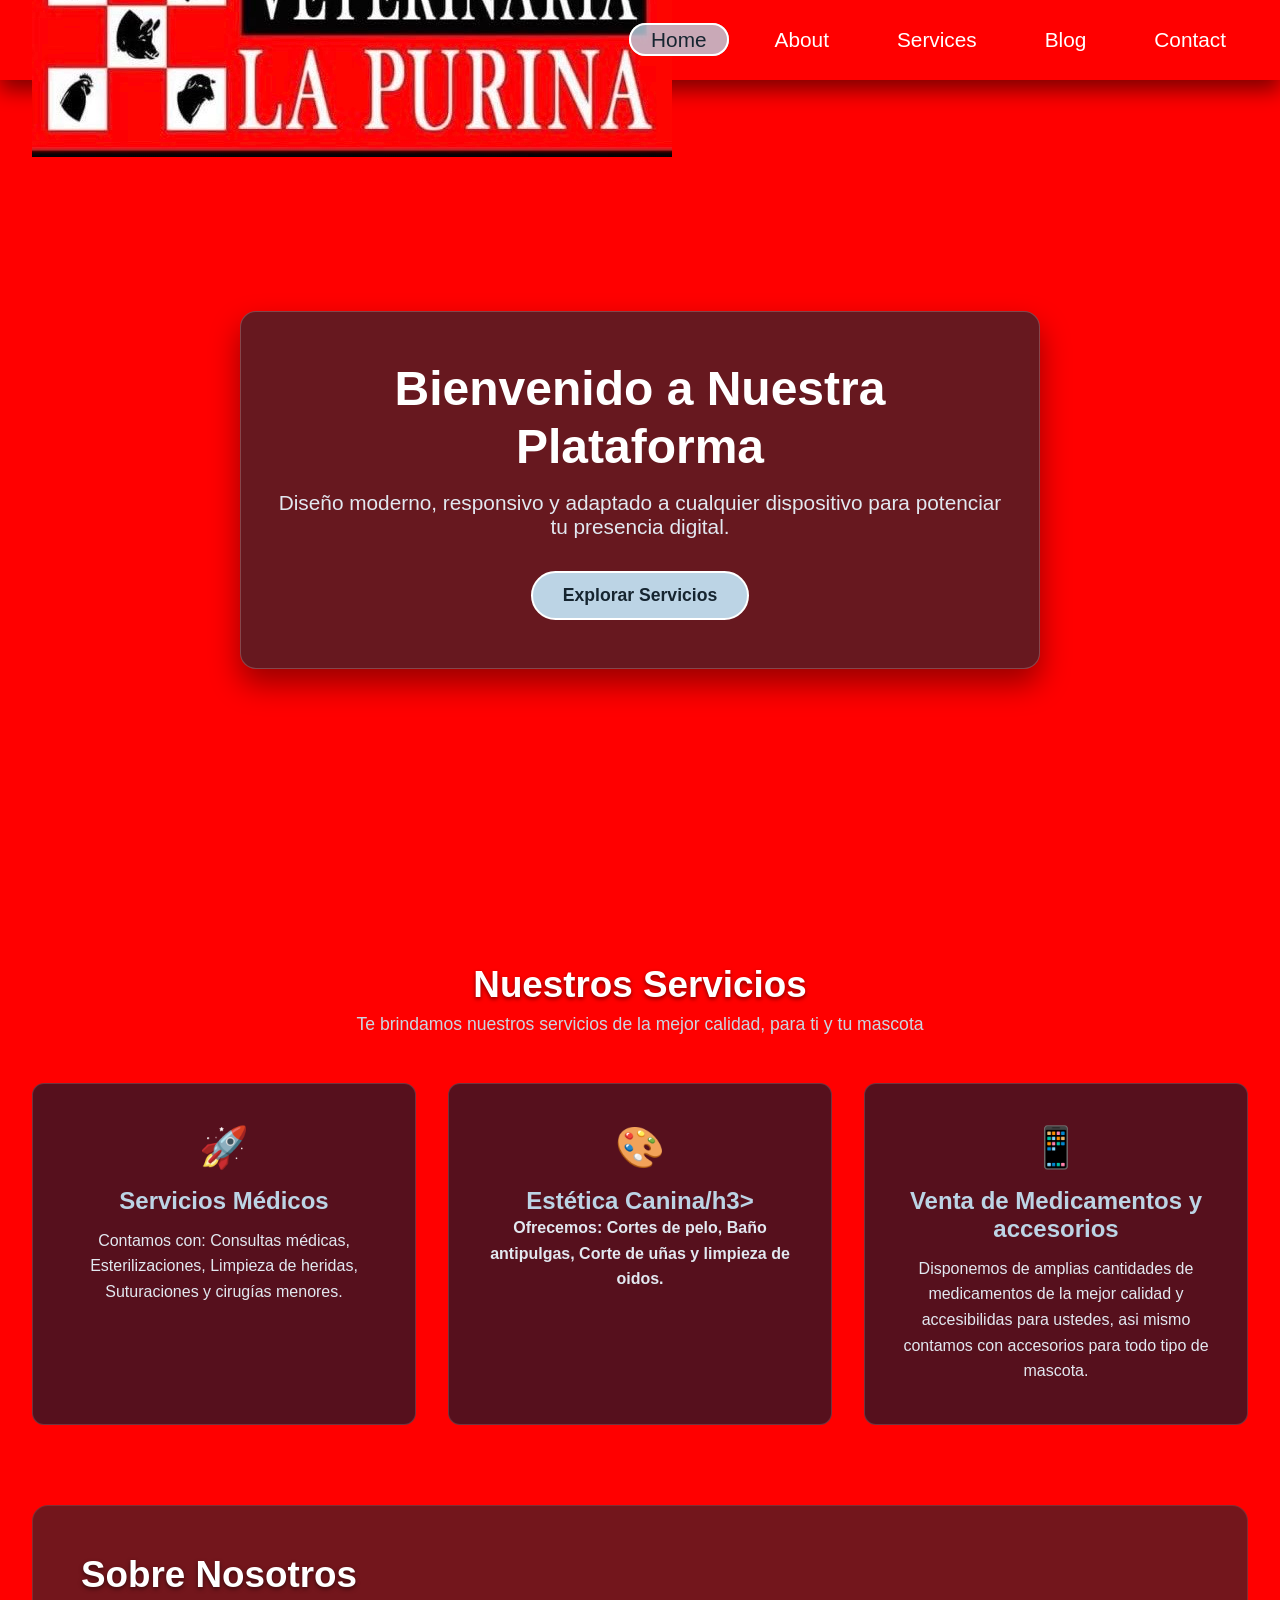
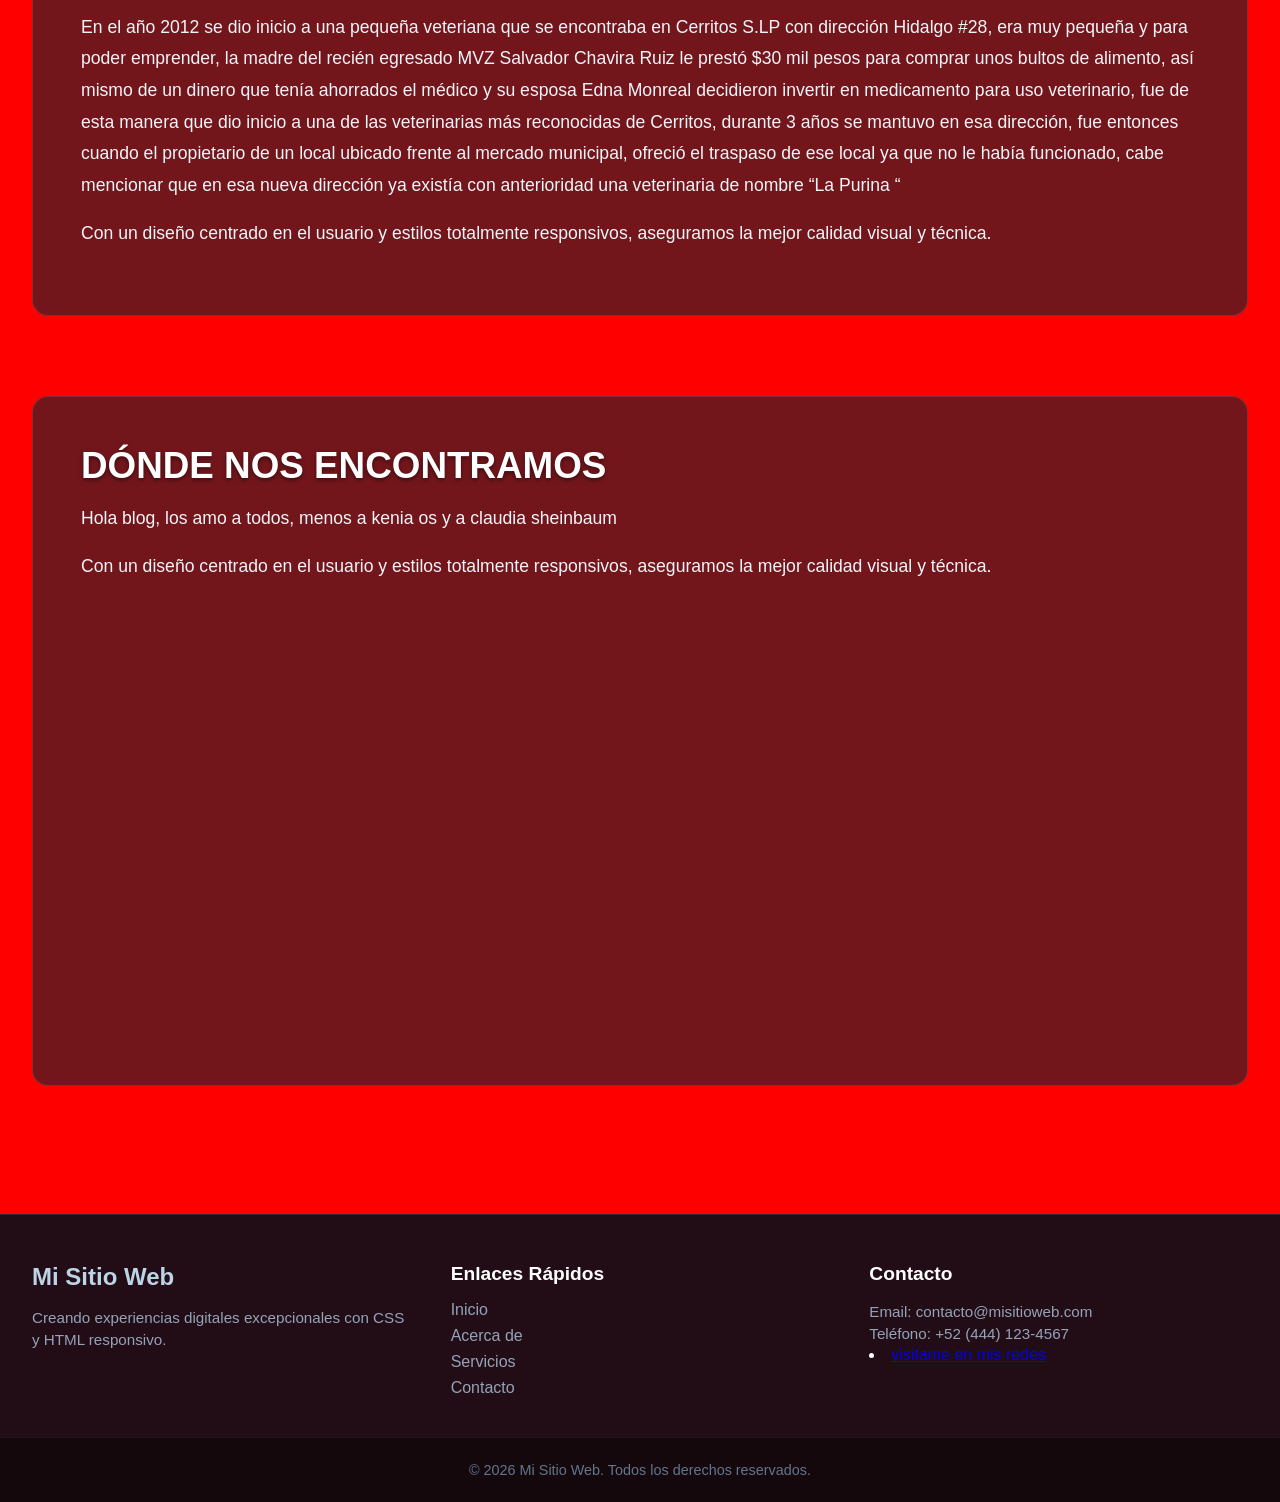
==== index.html @ 288d13ca "subiendo" ====
<!DOCTYPE html>
<html lang="es">
<head>
    <meta charset="UTF-8">
    <meta name="viewport" content="width=device-width, initial-scale=1.0">
    <title>Sitio Web Completo con Navegación Adaptativa</title>

    <!-- Enlace a la hoja de estilos CSS general -->
    <link rel="stylesheet" href="style.css">
</head>
<style>
    

</style>
<body>
    <meta name="viewport" content="width=device-width", initial-scale="1.0"> 

    <!-- ==========================================
         HEADER / ENCABEZADO
         Contiene la barra de navegación (existente)
         y la sección Hero (banner principal de bienvenida).
         ========================================== -->
    <header class="site-header">
        
        <!-- BARRA DE NAVEGACIÓN (Estructura intacta) -->
        <nav class="navbar">
            <div class="navbar-container">
                <!-- Logotipo del sitio web -->
                <a href="index.html" class="navbar-logo">
                    <div class="logo-purina">
                        <img src="imagenesjiji\logo-purina.jpg" alt="">
                    </div>
                </a>
                
                <!-- Botón de menú hamburguesa para dispositivos móviles -->
                <button class="navbar-toggle" aria-label="Abrir menú">
                    <span class="bar"></span>
                    <span class="bar"></span>
                    <span class="bar"></span>
                </button>

                <!-- Menú principal con enlaces de navegación -->
                <ul class="navbar-menu">
                    <li> <a href="#" class="active"> Home </a> </li>
                    <li> <a href="#about"> About </a> </li>
                    <li> <a href="#services"> Services </a> </li>
                    <li> <a href="#blog"> Blog </a> </li>
                    <li> <a href="#contact"> Contact </a> </li>
                </ul>
            </div>
        </nav>

        <!-- SECCIÓN HERO
             Presentación visual de impacto justo debajo de la barra de navegación.
             Función: Captar la atención inmediata del visitante y ofrecer una acción directa (CTA). -->
        <div class="hero-container">
            <div class="hero-content">
                <!-- Título principal de la página -->
                <h1 class="hero-title">Bienvenido a Nuestra Plataforma</h1>
                <!-- Breve descripción o subtítulo persuasivo -->
                <p class="hero-subtitle">Diseño moderno, responsivo y adaptado a cualquier dispositivo para potenciar tu presencia digital.</p>
                <!-- Botón de llamada a la acción (Call To Action) -->
                <a href="#services" class="hero-btn">Explorar Servicios</a>
            </div>
        </div>

    </header>


    <!-- ==========================================
         MAIN / CONTENIDO PRINCIPAL
         Contenedor semántico principal del sitio web.
         Aloja el contenido relevante dividido en secciones.
         ========================================== -->
    <main class="main-content">

        <!-- SECCIÓN DE SERVICIOS / CARACTERÍSTICAS
             Función: Presentar los servicios o características clave en formato de cuadrícula (cards). -->
        <section id="services" class="content-section">
            <div class="section-header">
                <h2 class="section-title">Nuestros Servicios</h2>
                <p class="section-description">Te brindamos nuestros servicios de la mejor calidad, para ti y tu mascota</p>
            </div>

            <!-- Cuadrícula flexible para organizar las tarjetas de información -->
            <div class="cards-grid">
                <!-- Tarjeta 1 -->
                <article class="card">
                    <div class="card-icon">🚀</div>
                    <h3 class="card-title">Servicios Médicos</h3>
                    <p class="card-text">Contamos con: Consultas médicas, Esterilizaciones, Limpieza de heridas, Suturaciones y cirugías menores.</p>
                </article>

                <!-- Tarjeta 2 -->
                <article class="card">
                    <div class="card-icon">🎨</div>
                    <h3 class="card-title">Estética Canina/h3>
                    <p class="card-text">Ofrecemos: Cortes de pelo, Baño antipulgas, Corte de uñas y limpieza de oidos.</p>
                </article>

                <!-- Tarjeta 3 -->
                <article class="card">
                    <div class="card-icon">📱</div>
                    <h3 class="card-title">Venta de Medicamentos y accesorios</h3>
                    <p class="card-text">Disponemos de amplias cantidades de medicamentos de la mejor calidad y accesibilidas para ustedes, asi mismo contamos con accesorios para todo tipo de mascota.</p>
                </article>
            </div>
        </section>


        <!-- SECCIÓN "ACERCA DE" / INFORMACIÓN
             Función: Ofrecer contexto adicional sobre la empresa o proyecto. -->
        <section id="about" class="content-section about-section">
            <div class="about-container">
                <div class="about-text">
                    <h2 class="section-title">Sobre Nosotros</h2>
                    <p>En el año 2012 se dio inicio a una pequeña veteriana que se encontraba en Cerritos S.LP con dirección Hidalgo #28, era muy pequeña y para poder emprender, la madre del recién egresado MVZ Salvador Chavira Ruiz le prestó $30 mil pesos para comprar unos bultos de alimento, así mismo de un dinero que tenía ahorrados el médico y su esposa Edna Monreal decidieron invertir en medicamento para uso veterinario, fue de esta manera que dio inicio a una de las veterinarias más reconocidas de Cerritos, durante 3 años se mantuvo en esa dirección, fue entonces cuando el propietario de un local ubicado frente al mercado municipal, ofreció el traspaso de ese local ya que no le había funcionado, cabe mencionar que en esa nueva dirección ya existía con anterioridad una veterinaria de nombre “La Purina “</p>
                    <p>Con un diseño centrado en el usuario y estilos totalmente responsivos, aseguramos la mejor calidad visual y técnica.</p>

                </div>
                <div class="imagen-perros">
                    <img src="perritos.jpg" alt="">
                </div>
            </div>
        </section>

         <section id="blog" class="content-section about-section">
            <div class="about-container">
                <div class="about-text">
                    <h2 class="section-title">DÓNDE NOS ENCONTRAMOS</h2>
                    <p>Hola blog, los amo a todos, menos a kenia os y a claudia sheinbaum</p>
                    <p>Con un diseño centrado en el usuario y estilos totalmente responsivos, aseguramos la mejor calidad visual y técnica.</p>
                    <div style="text-align: center;">
                    <iframe src="https://www.google.com/maps/embed?pb=!1m18!1m12!1m3!1d3687.876707728631!2d-100.28453052446372!3d22.43366588804767!2m3!1f0!2f0!3f0!3m2!1i1024!2i768!4f13.1!3m3!1m2!1s0x867ff30046dfb883%3A0x8f67eca209206861!2sLA%20PURINA!5e0!3m2!1ses!2smx!4v1791862639287!5m2!1ses!2smx" width="600" height="450" style="border:0;" allowfullscreen="" loading="lazy" referrerpolicy="strict-origin-when-cross-origin"></iframe>
                    </div>
                </div>
            </div>
        </section>

    </main>


    <!-- ==========================================
         FOOTER / PIE DE PÁGINA
         Función: Mostrar información de derechos, enlaces útiles y redes sociales.
         ========================================== -->
    <footer id="contact" class="site-footer">
        <div class="footer-container">
            <!-- Columna 1: Información de marca -->
            <div class="footer-col">
                <h4 class="footer-brand">Mi Sitio Web</h4>
                <p class="footer-desc">Creando experiencias digitales excepcionales con CSS y HTML responsivo.</p>
            </div>

            <!-- Columna 2: Enlaces rápidos de navegación -->
            <div class="footer-col">
                <h5 class="footer-heading">Enlaces Rápidos</h5>
                <ul class="footer-links">
                    <li><a href="#">Inicio</a></li>
                    <li><a href="#about">Acerca de</a></li>
                    <li><a href="#services">Servicios</a></li>
                    <li><a href="#contact">Contacto</a></li>
                    
                </ul>
            </div>

            <!-- Columna 3: Información de contacto -->
            <div class="footer-col">
                <h5 class="footer-heading">Contacto</h5>
                <p>Email: contacto@misitioweb.com</p>
                <p>Teléfono: +52 (444) 123-4567</p>
                <li><a href="https://www.google.com/goto?url=CAESWgHrOzAVb-h51M-7DZMHD22F2pgbnqU959PinUOliaa9GyNeIK_6hIZGi76GDvhZRww_ftfJ7bULZA6fJxw4mFosNHJGTcR0P3LI-nWH-2lZt_C1gn90ncN5Ng">visitame en mis redes</a></li>
            </div>
        </div>

        <!-- Barra inferior de derechos de autor -->
        <div class="footer-bottom">
            <p>&copy; 2026 Mi Sitio Web. Todos los derechos reservados.</p>
        </div>
    </footer>

    <!-- Script de control del menú móvil -->
    <script src="script.js"></script>
</body>
</html>
---- style.css ----
/* ==========================================================================
IMPORTACIÓN DE FUENTES Y CONFIGURACIÓN GLOBAL
========================================================================== */
@import url('https://fonts.googleapis.com/css2?family=Fira+Sans:wght@300;400;500;600&family=Jost:ital,wght@0,100..900;1,100..900&family=Short+Stack&display=swap');

* {
  margin: 0;
  padding: 0;
  box-sizing: border-box;
}

body {
  font-family: Impact, Haettenschweiler, 'Arial Narrow Bold', sans-serif;
  min-height: 100vh;
  background: red;
  color: #ffffff;
}

/* ==========================================================================
BARRA DE NAVEGACIÓN
========================================================================== */
.navbar {
  display: flex;
  align-items: center;
  justify-content: center;
  height: 80px;
  width: 100%;
  position: sticky;
  top: 0;
  background: transparent;
  box-shadow: 0 10px 20px rgba(0, 0, 0, 0.5);
  backdrop-filter: blur(10px);
  z-index: 999;
}

.navbar-container {
  display: flex;
  align-items: center;
  justify-content: space-between;
  width: 100%;
  padding: 0 2rem;
  max-width: 1600px;
}

.navbar-logo {
  font-size: 2rem;
  font-weight: 600;
  color: #fff;
  text-decoration: none;
  cursor: pointer;
}

.navbar-container .navbar-menu {
  display: flex;
  text-align: center;
  gap: 1.5rem;
  list-style: none;
}

.navbar-container .navbar-menu li a {
  text-decoration: none;
  color: #fff;
  font-size: 1.3rem;
  font-weight: 500;
  padding: 3px 20px;
  border-radius: 20px;
  border: 2px solid transparent;
  white-space: nowrap;
  transition: all 0.3s ease;
}

.navbar-container .navbar-menu li a:hover,
.navbar-container .navbar-menu li a.active {
  color: #162530;
  background: rgba(188, 212, 229, 0.8);
  border: 2px solid #fff;
}

.navbar-toggle {
  display: none;
  background: transparent;
  padding: 10px;
  border: none;
  cursor: pointer;
}

.bar {
  display: block;
  width: 25px;
  height: 3px;
  margin: 5px auto;
  background: #fff;
  transition: all 0.3s ease-in-out;
}

/* ==========================================================================
SECCIÓN HEADER / HERO
========================================================================== */
.hero-container {
  display: flex;
  align-items: center;
  justify-content: center;
  min-height: calc(100vh - 80px);
  padding: 2rem;
  text-align: center;
}

.hero-content {
  max-width: 800px;
  padding: 3rem 2rem;
  background: rgba(22, 37, 48, 0.65);
  backdrop-filter: blur(8px);
  border-radius: 16px;
  border: 1px solid rgba(255, 255, 255, 0.2);
  box-shadow: 0 15px 30px rgba(0, 0, 0, 0.4);
}

.hero-title {
  font-size: 3rem;
  font-weight: 700;
  margin-bottom: 1rem;
  line-height: 1.2;
}

.hero-subtitle {
  font-size: 1.3rem;
  font-weight: 300;
  margin-bottom: 2rem;
  color: #e2e8f0;
}

.hero-btn {
  display: inline-block;
  padding: 12px 30px;
  background: #bcd4e5;
  color: #162530;
  font-size: 1.1rem;
  font-weight: 600;
  text-decoration: none;
  border-radius: 30px;
  border: 2px solid #fff;
  transition: all 0.3s ease;
}

.hero-btn:hover {
  background: #fff;
  color: #0f172a;
  transform: translateY(-3px);
  box-shadow: 0 10px 20px rgba(0, 0, 0, 0.3);
}

/* ==========================================================================
SECCIÓN MAIN / CONTENIDO PRINCIPAL
========================================================================== */
.main-content {
  max-width: 1400px;
  margin: 0 auto;
  padding: 4rem 2rem;
  display: flex;
  flex-direction: column;
  gap: 5rem;
}

.content-section {
  width: 100%;
}

.section-header {
  text-align: center;
  margin-bottom: 3rem;
}

.section-title {
  font-size: 2.3rem;
  font-weight: 600;
  margin-bottom: 0.5rem;
  text-shadow: 0 2px 4px rgba(0,0,0,0.5);
}

.section-description {
  font-size: 1.1rem;
  color: #cbd5e1;
}

.cards-grid {
  display: grid;
  grid-template-columns: repeat(auto-fit, minmax(280px, 1fr));
  gap: 2rem;
}

.card {
  background: rgba(15, 23, 42, 0.7);
  backdrop-filter: blur(10px);
  border: 1px solid rgba(255, 255, 255, 0.15);
  padding: 2.5rem 1.5rem;
  border-radius: 12px;
  text-align: center;
  transition: transform 0.3s ease, box-shadow 0.3s ease;
}

.card:hover {
  transform: translateY(-8px);
  box-shadow: 0 12px 25px rgba(0, 0, 0, 0.5);
  border-color: rgba(188, 212, 229, 0.5);
}

.card-icon {
  font-size: 2.5rem;
  margin-bottom: 1rem;
}

.card-title {
  font-size: 1.5rem;
  margin-bottom: 0.8rem;
  color: #bcd4e5;
}

.card-text {
  font-size: 1rem;
  color: #e2e8f0;
  line-height: 1.6;
}

.about-section {
  background: rgba(22, 37, 48, 0.6);
  backdrop-filter: blur(10px);
  padding: 3rem;
  border-radius: 16px;
  border: 1px solid rgba(255, 255, 255, 0.1);
}

.about-text p {
  font-size: 1.1rem;
  line-height: 1.8;
  margin-top: 1rem;
  color: #f1f5f9;
}
.imagen-perros img {
        width: 80%;
        image-orientation: center;
        

    }
.iframe {
  width: 80%;
  
}
.logo-purina {
  width: 150px;
}
/* ==========================================================================
SECCIÓN FOOTER / PIE DE PÁGINA
========================================================================== */
.site-footer {
  background: rgba(10, 15, 25, 0.9);
  backdrop-filter: blur(12px);
  border-top: 1px solid rgba(255, 255, 255, 0.1);
  padding-top: 3rem;
  margin-top: 4rem;
}

.footer-container {
  max-width: 1400px;
  margin: 0 auto;
  padding: 0 2rem 2rem 2rem;
  display: grid;
  grid-template-columns: repeat(auto-fit, minmax(220px, 1fr));
  gap: 2.5rem;
}

.footer-col .footer-brand {
  font-size: 1.5rem;
  font-weight: 600;
  margin-bottom: 1rem;
  color: #bcd4e5;
}

.footer-col .footer-desc,
.footer-col p {
  font-size: 0.95rem;
  color: #94a3b8;
  line-height: 1.5;
}

.footer-heading {
  font-size: 1.2rem;
  margin-bottom: 1rem;
  color: #fff;
}

.footer-links {
  list-style: none;
}

.footer-links li {
  margin-bottom: 0.5rem;
}

.footer-links a {
  color: #94a3b8;
  text-decoration: none;
  transition: color 0.2s ease;
}

.footer-links a:hover {
  color: #bcd4e5;
}

.footer-bottom {
  text-align: center;
  padding: 1.5rem;
  background: rgba(0, 0, 0, 0.4);
  font-size: 0.9rem;
  color: #64748b;
  border-top: 1px solid rgba(255, 255, 255, 0.05);
}

/* ==========================================================================
REGLAS RESPONSIVAS (MEDIA QUERIES)
========================================================================== */
@media (max-width: 880px) {
  .navbar {
    backdrop-filter: none;
  }

  .navbar-container .navbar-menu {
    display: none;
    flex-direction: column;
    align-items: flex-start;
    gap: 1.7rem !important;
    position: absolute;
    height: 100vh;
    width: 250px;
    top: 0;
    right: 0;
    padding: 5rem 1.5rem;
    box-shadow: 0 10px 10px rgba(0, 0, 0, 0.5);
    backdrop-filter: blur(10px);
  }

  .navbar-container .navbar-menu.active {
    display: flex;
  }

  .navbar-toggle {
    display: block;
    z-index: 999;
  }

  .navbar-toggle.active .bar:nth-child(2) {
    opacity: 0;
  }

  .navbar-toggle.active .bar:nth-child(1) {
    transform: translateY(8px) rotate(45deg);
  }

  .navbar-toggle.active .bar:nth-child(3) {
    transform: translateY(-8px) rotate(-45deg);
  }

  .hero-title {
    font-size: 2.3rem;
  }

  .hero-subtitle {
    font-size: 1.1rem;
  }

  .main-content {
    padding: 3rem 1.5rem;
    gap: 3.5rem;
  }

  .cards-grid {
    grid-template-columns: repeat(2, 1fr);
  }

  .about-section {
    padding: 2rem;
  }

  .imagen-perros img {
      padding:2rem;
        

    }
}

@media (max-width: 480px) {
  .navbar-container {
    padding: 0 1rem;
  }

  .navbar-logo {
    font-size: 1.7rem;
  }

  .navbar-container .navbar-menu li a {
    font-size: 1.2rem;
    padding: 3px 15px;
  }

  .hero-container {
    padding: 1rem;
  }

  .hero-content {
    padding: 2rem 1rem;
  }

  .hero-title {
    font-size: 1.8rem;
  }

  .hero-subtitle {
    font-size: 1rem;
  }

  .hero-btn {
    width: 100%;
    text-align: center;
  }

  .cards-grid {
    grid-template-columns: 1fr;
  }

  .section-title {
    font-size: 1.8rem;
  }

  .footer-container {
    grid-template-columns: 1fr;
    gap: 2rem;
    padding: 0 1.5rem 2rem 1.5rem;
  }
}
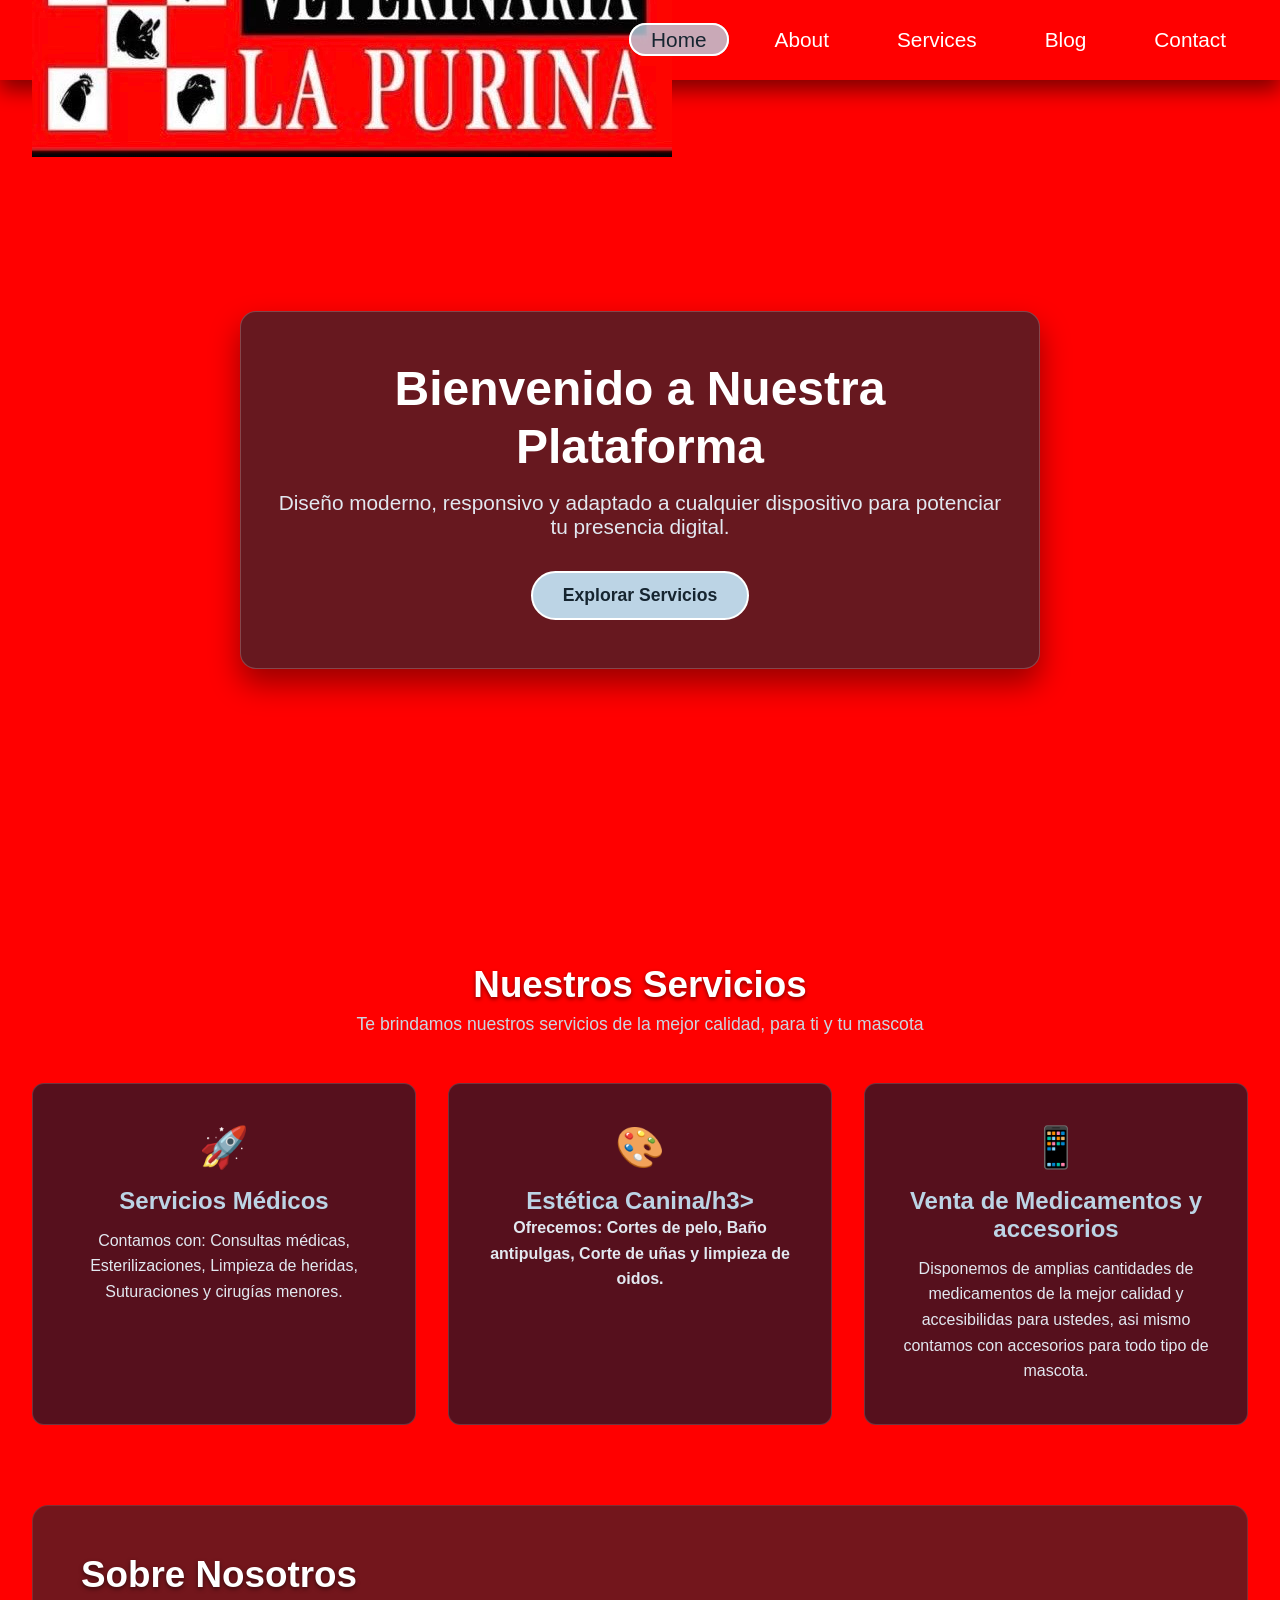
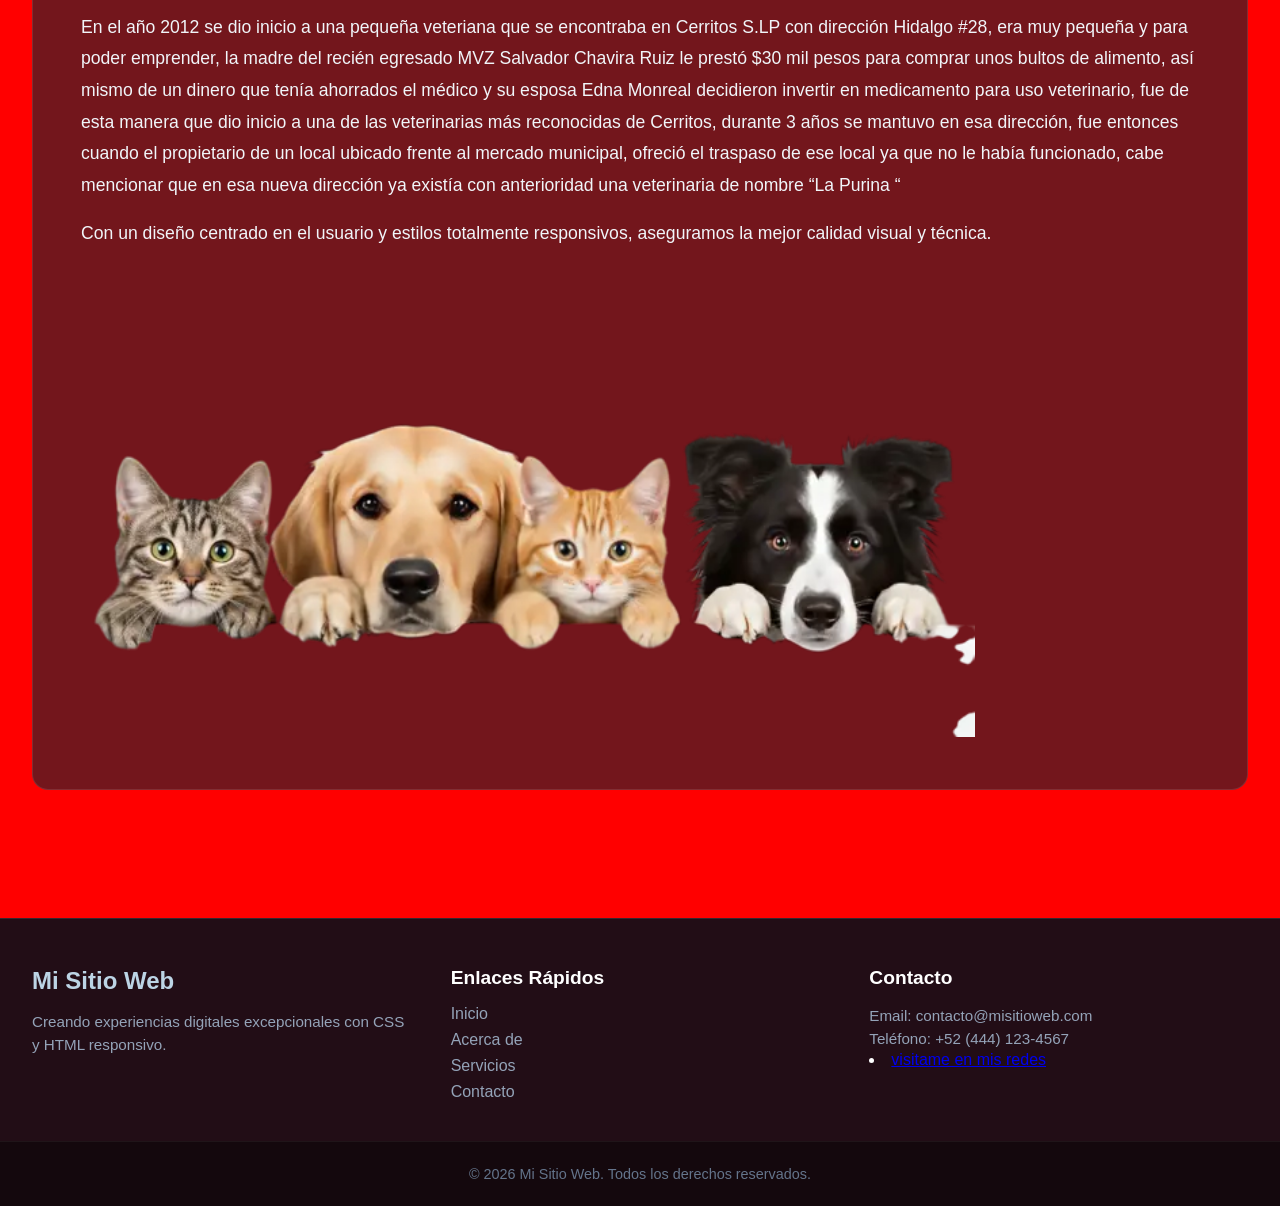
==== commit f6373d23: "Add files via upload" ====
--- a/index.html
+++ b/index.html
@@ -45,7 +45,7 @@
                     <li> <a href="#about"> About </a> </li>
                     <li> <a href="#services"> Services </a> </li>
                     <li> <a href="#blog"> Blog </a> </li>
-                    <li> <a href="#contact"> Contact </a> </li>
+                    <li> <a href="contacto.html"> Contact </a> </li>
                 </ul>
             </div>
         </nav>
@@ -124,18 +124,6 @@
             </div>
         </section>
 
-         <section id="blog" class="content-section about-section">
-            <div class="about-container">
-                <div class="about-text">
-                    <h2 class="section-title">DÓNDE NOS ENCONTRAMOS</h2>
-                    <p>Hola blog, los amo a todos, menos a kenia os y a claudia sheinbaum</p>
-                    <p>Con un diseño centrado en el usuario y estilos totalmente responsivos, aseguramos la mejor calidad visual y técnica.</p>
-                    <div style="text-align: center;">
-                    <iframe src="https://www.google.com/maps/embed?pb=!1m18!1m12!1m3!1d3687.876707728631!2d-100.28453052446372!3d22.43366588804767!2m3!1f0!2f0!3f0!3m2!1i1024!2i768!4f13.1!3m3!1m2!1s0x867ff30046dfb883%3A0x8f67eca209206861!2sLA%20PURINA!5e0!3m2!1ses!2smx!4v1791862639287!5m2!1ses!2smx" width="600" height="450" style="border:0;" allowfullscreen="" loading="lazy" referrerpolicy="strict-origin-when-cross-origin"></iframe>
-                    </div>
-                </div>
-            </div>
-        </section>
 
     </main>
 
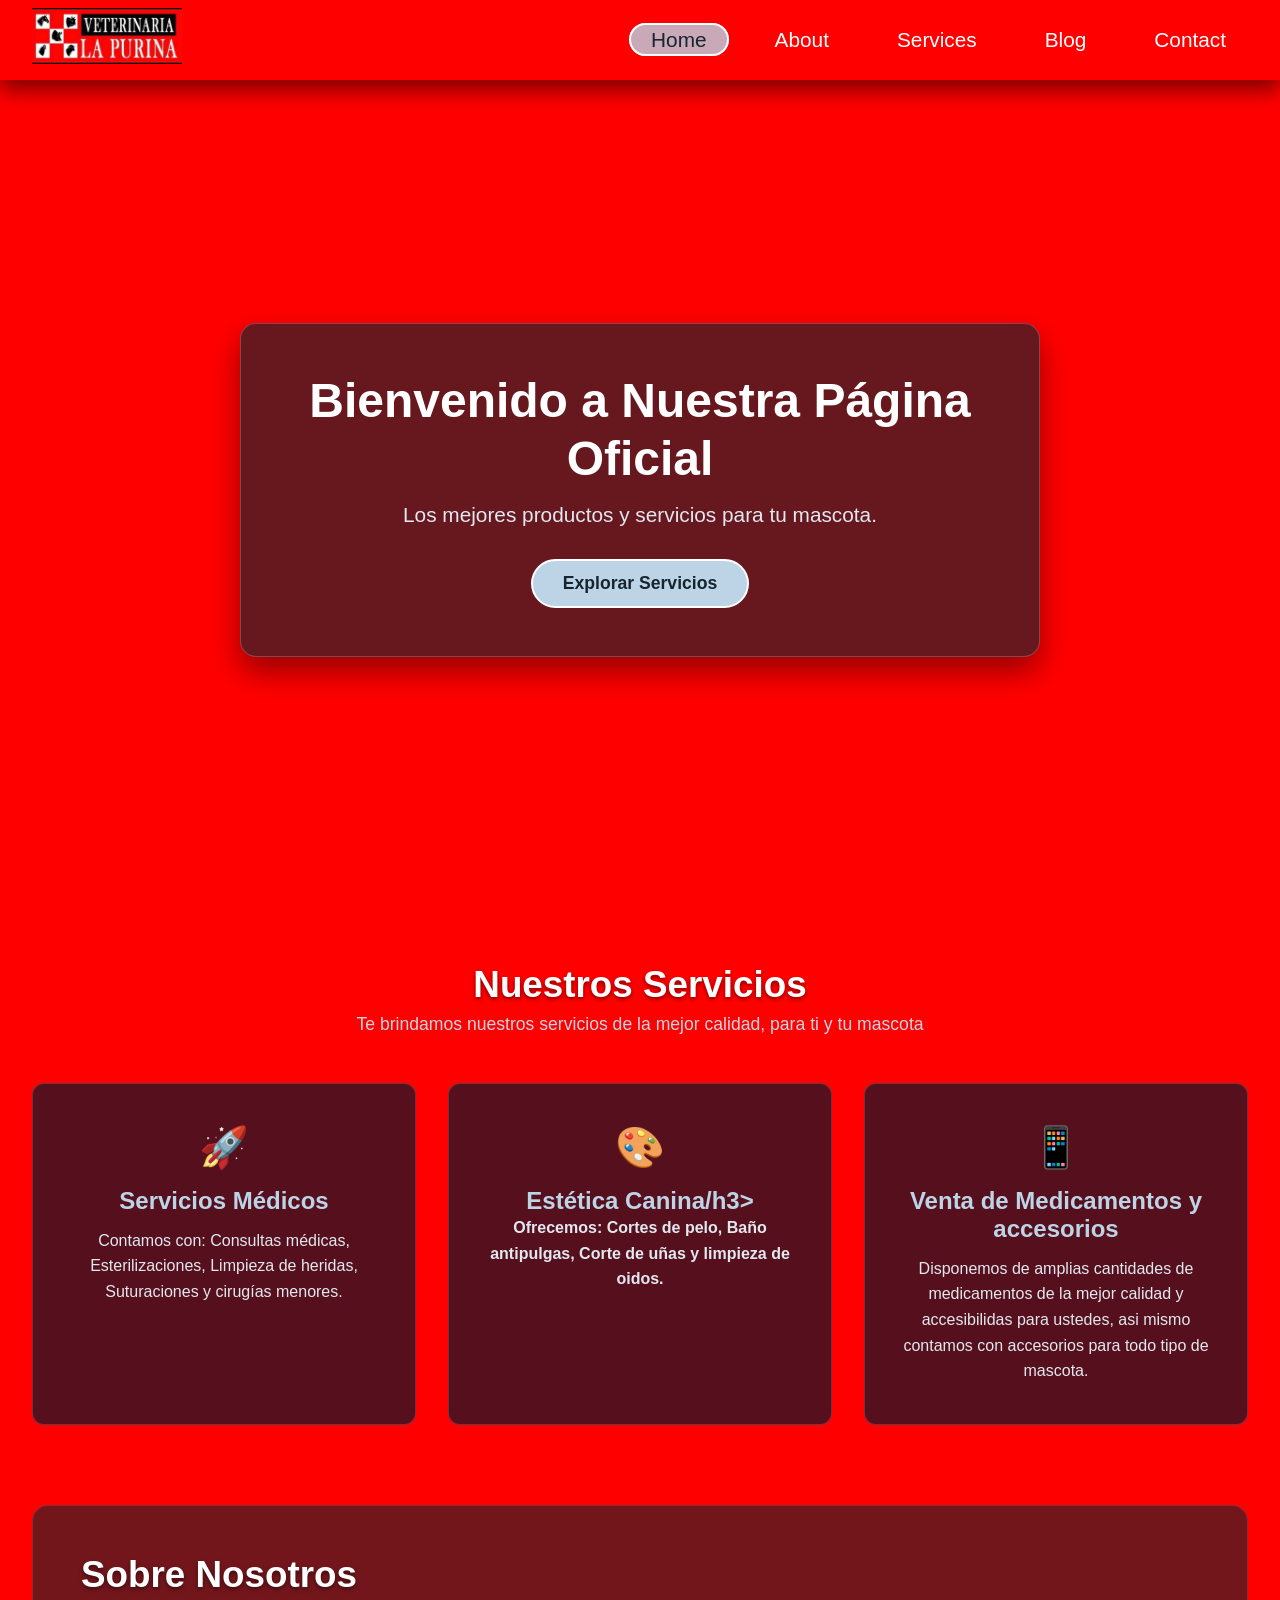
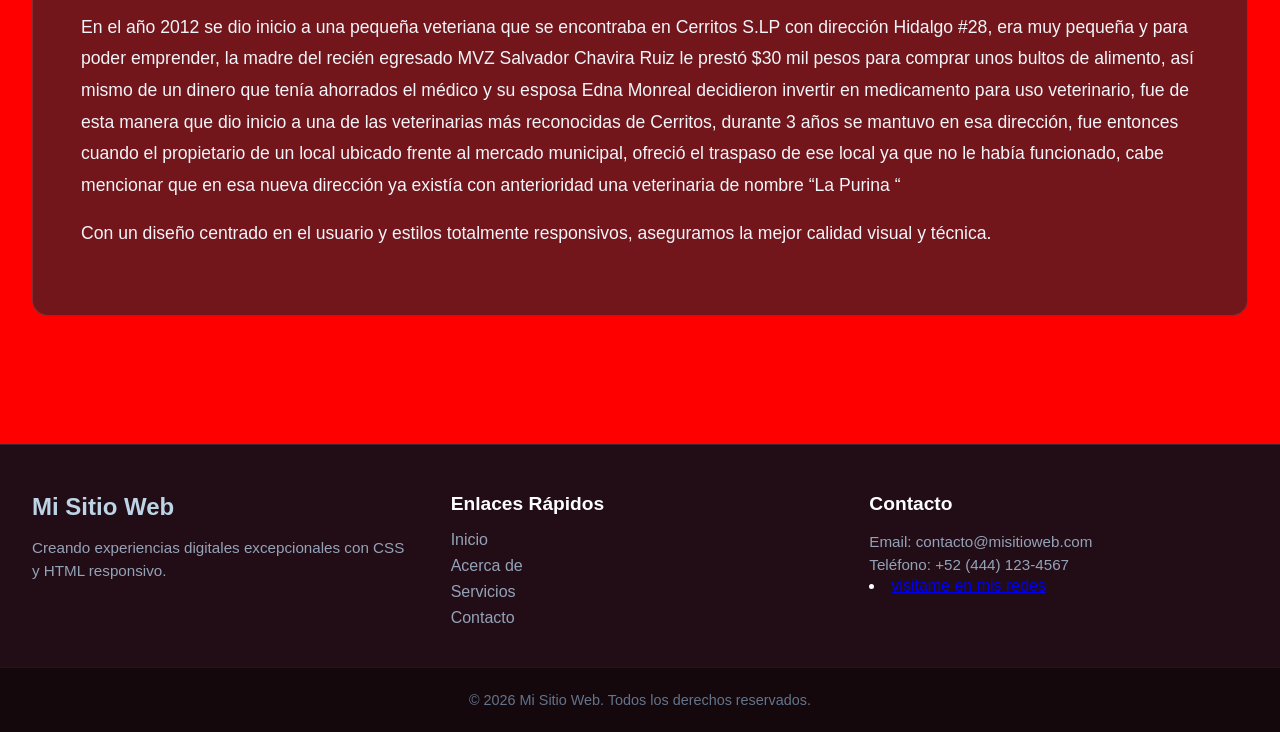
==== commit 9981caae: "Update hero title and subtitle in index.html" ====
--- a/index.html
+++ b/index.html
@@ -56,9 +56,9 @@
         <div class="hero-container">
             <div class="hero-content">
                 <!-- Título principal de la página -->
-                <h1 class="hero-title">Bienvenido a Nuestra Plataforma</h1>
+                <h1 class="hero-title">Bienvenido a Nuestra Página Oficial</h1>
                 <!-- Breve descripción o subtítulo persuasivo -->
-                <p class="hero-subtitle">Diseño moderno, responsivo y adaptado a cualquier dispositivo para potenciar tu presencia digital.</p>
+                <p class="hero-subtitle">Los mejores productos y servicios para tu mascota.</p>
                 <!-- Botón de llamada a la acción (Call To Action) -->
                 <a href="#services" class="hero-btn">Explorar Servicios</a>
             </div>
@@ -119,7 +119,7 @@
 
                 </div>
                 <div class="imagen-perros">
-                    <img src="perritos.jpg" alt="">
+                    <img src="imagenesjiji\fotopurina" alt="">
                 </div>
             </div>
         </section>
@@ -170,4 +170,4 @@
     <!-- Script de control del menú móvil -->
     <script src="script.js"></script>
 </body>
-</html>+</html>
--- a/style.css
+++ b/style.css
@@ -245,7 +245,7 @@
   width: 80%;
   
 }
-.logo-purina {
+.logo-purina img  {
   width: 150px;
 }
 /* ==========================================================================
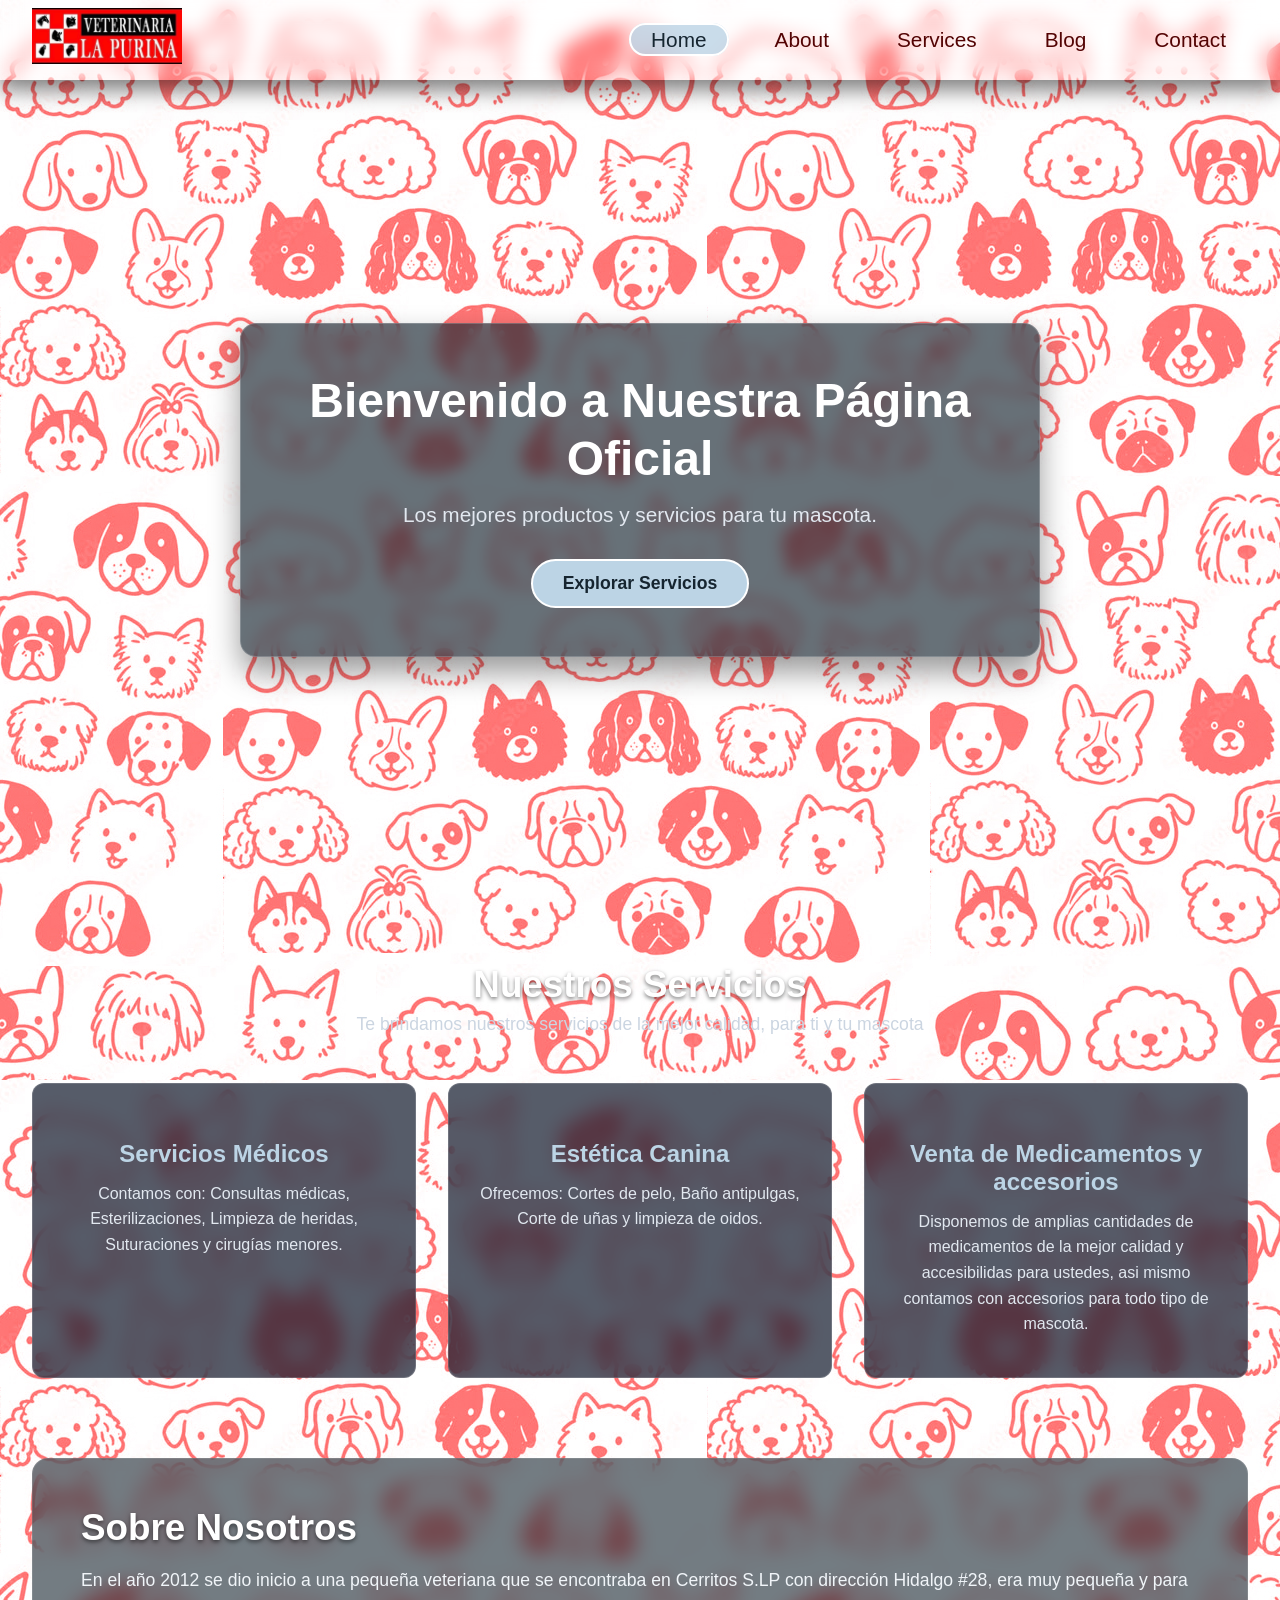
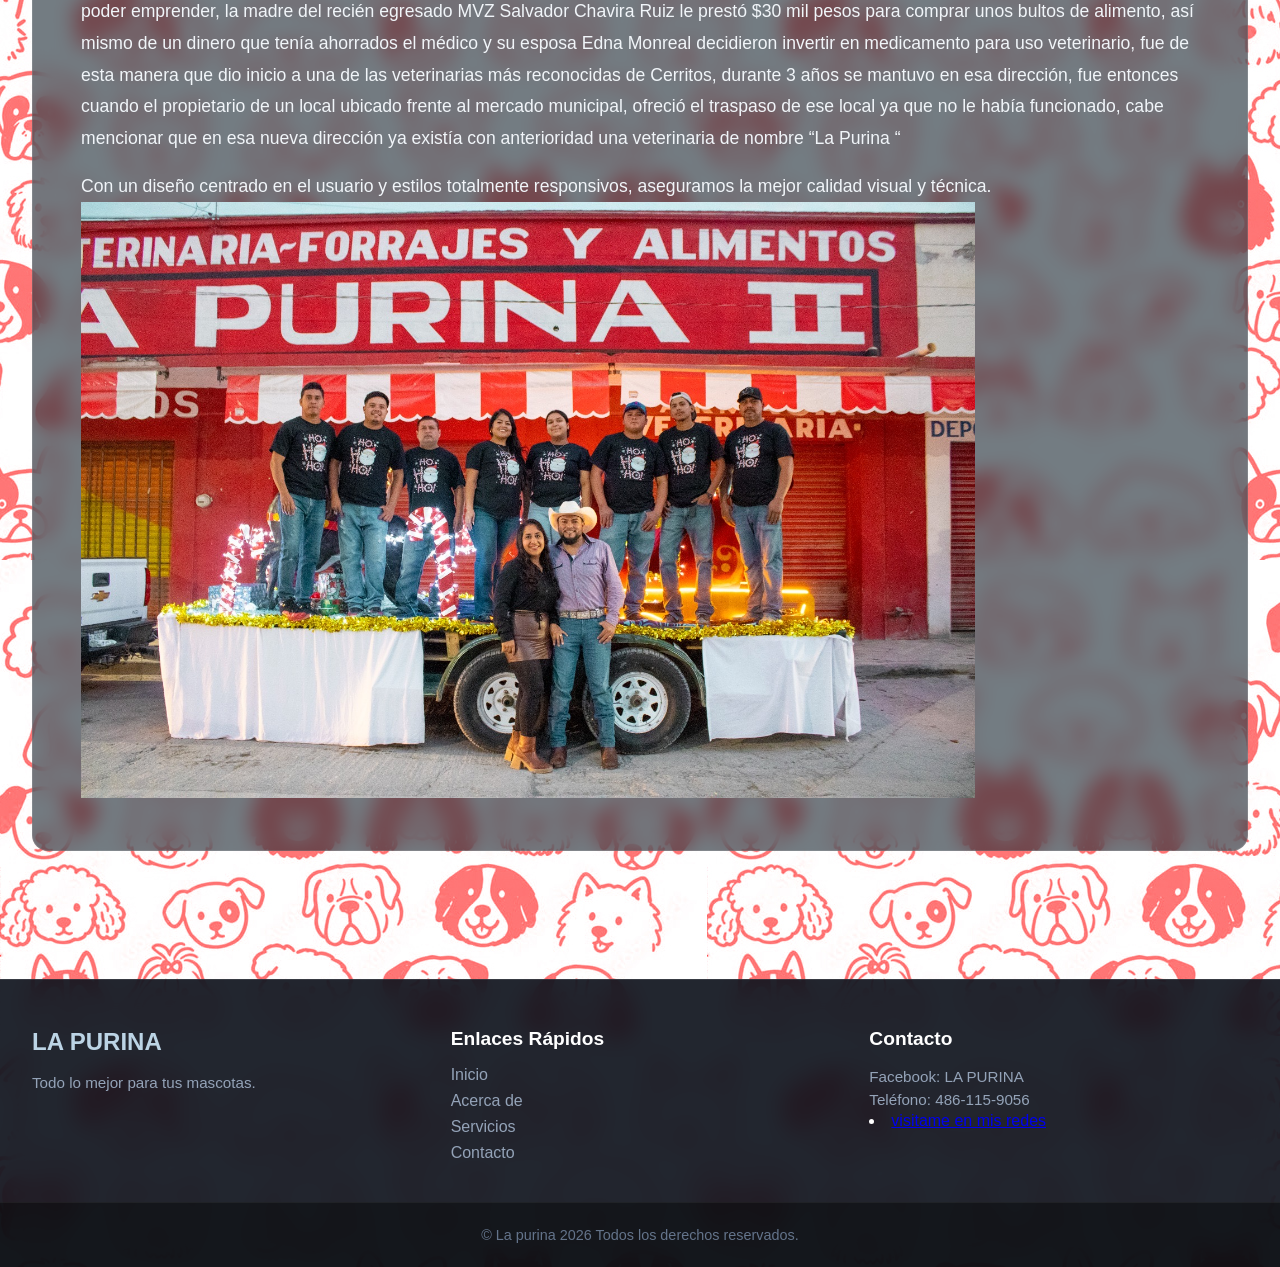
==== commit f3aefe9a: "Add files via upload" ====
--- a/index.html
+++ b/index.html
@@ -86,21 +86,21 @@
             <div class="cards-grid">
                 <!-- Tarjeta 1 -->
                 <article class="card">
-                    <div class="card-icon">🚀</div>
+                    <div class="card-icon"></div>
                     <h3 class="card-title">Servicios Médicos</h3>
                     <p class="card-text">Contamos con: Consultas médicas, Esterilizaciones, Limpieza de heridas, Suturaciones y cirugías menores.</p>
                 </article>
 
                 <!-- Tarjeta 2 -->
                 <article class="card">
-                    <div class="card-icon">🎨</div>
-                    <h3 class="card-title">Estética Canina/h3>
+                    <div class="card-icon"></div>
+                    <h3 class="card-title">Estética Canina </h3>
                     <p class="card-text">Ofrecemos: Cortes de pelo, Baño antipulgas, Corte de uñas y limpieza de oidos.</p>
                 </article>
 
                 <!-- Tarjeta 3 -->
                 <article class="card">
-                    <div class="card-icon">📱</div>
+                    <div class="card-icon"></div>
                     <h3 class="card-title">Venta de Medicamentos y accesorios</h3>
                     <p class="card-text">Disponemos de amplias cantidades de medicamentos de la mejor calidad y accesibilidas para ustedes, asi mismo contamos con accesorios para todo tipo de mascota.</p>
                 </article>
@@ -119,7 +119,7 @@
 
                 </div>
                 <div class="imagen-perros">
-                    <img src="imagenesjiji\fotopurina" alt="">
+                    <img src="imagenesjiji/fotopurina.JPG" alt="">
                 </div>
             </div>
         </section>
@@ -136,8 +136,8 @@
         <div class="footer-container">
             <!-- Columna 1: Información de marca -->
             <div class="footer-col">
-                <h4 class="footer-brand">Mi Sitio Web</h4>
-                <p class="footer-desc">Creando experiencias digitales excepcionales con CSS y HTML responsivo.</p>
+                <h4 class="footer-brand">LA PURINA</h4>
+                <p class="footer-desc">Todo lo mejor para tus mascotas.</p>
             </div>
 
             <!-- Columna 2: Enlaces rápidos de navegación -->
@@ -155,15 +155,15 @@
             <!-- Columna 3: Información de contacto -->
             <div class="footer-col">
                 <h5 class="footer-heading">Contacto</h5>
-                <p>Email: contacto@misitioweb.com</p>
-                <p>Teléfono: +52 (444) 123-4567</p>
+                <p>Facebook: LA PURINA</p>
+                <p>Teléfono: 486-115-9056</p>
                 <li><a href="https://www.google.com/goto?url=CAESWgHrOzAVb-h51M-7DZMHD22F2pgbnqU959PinUOliaa9GyNeIK_6hIZGi76GDvhZRww_ftfJ7bULZA6fJxw4mFosNHJGTcR0P3LI-nWH-2lZt_C1gn90ncN5Ng">visitame en mis redes</a></li>
             </div>
         </div>
 
         <!-- Barra inferior de derechos de autor -->
         <div class="footer-bottom">
-            <p>&copy; 2026 Mi Sitio Web. Todos los derechos reservados.</p>
+            <p>&copy; La purina 2026 Todos los derechos reservados.</p>
         </div>
     </footer>
 
--- a/style.css
+++ b/style.css
@@ -12,7 +12,7 @@
 body {
   font-family: Impact, Haettenschweiler, 'Arial Narrow Bold', sans-serif;
   min-height: 100vh;
-  background: red;
+  background-image: url(imagenesjiji/fondopurina.jpg);
   color: #ffffff;
 }
 
@@ -59,7 +59,7 @@
 
 .navbar-container .navbar-menu li a {
   text-decoration: none;
-  color: #fff;
+  color: rgb(83, 3, 3);
   font-size: 1.3rem;
   font-weight: 500;
   padding: 3px 20px;
